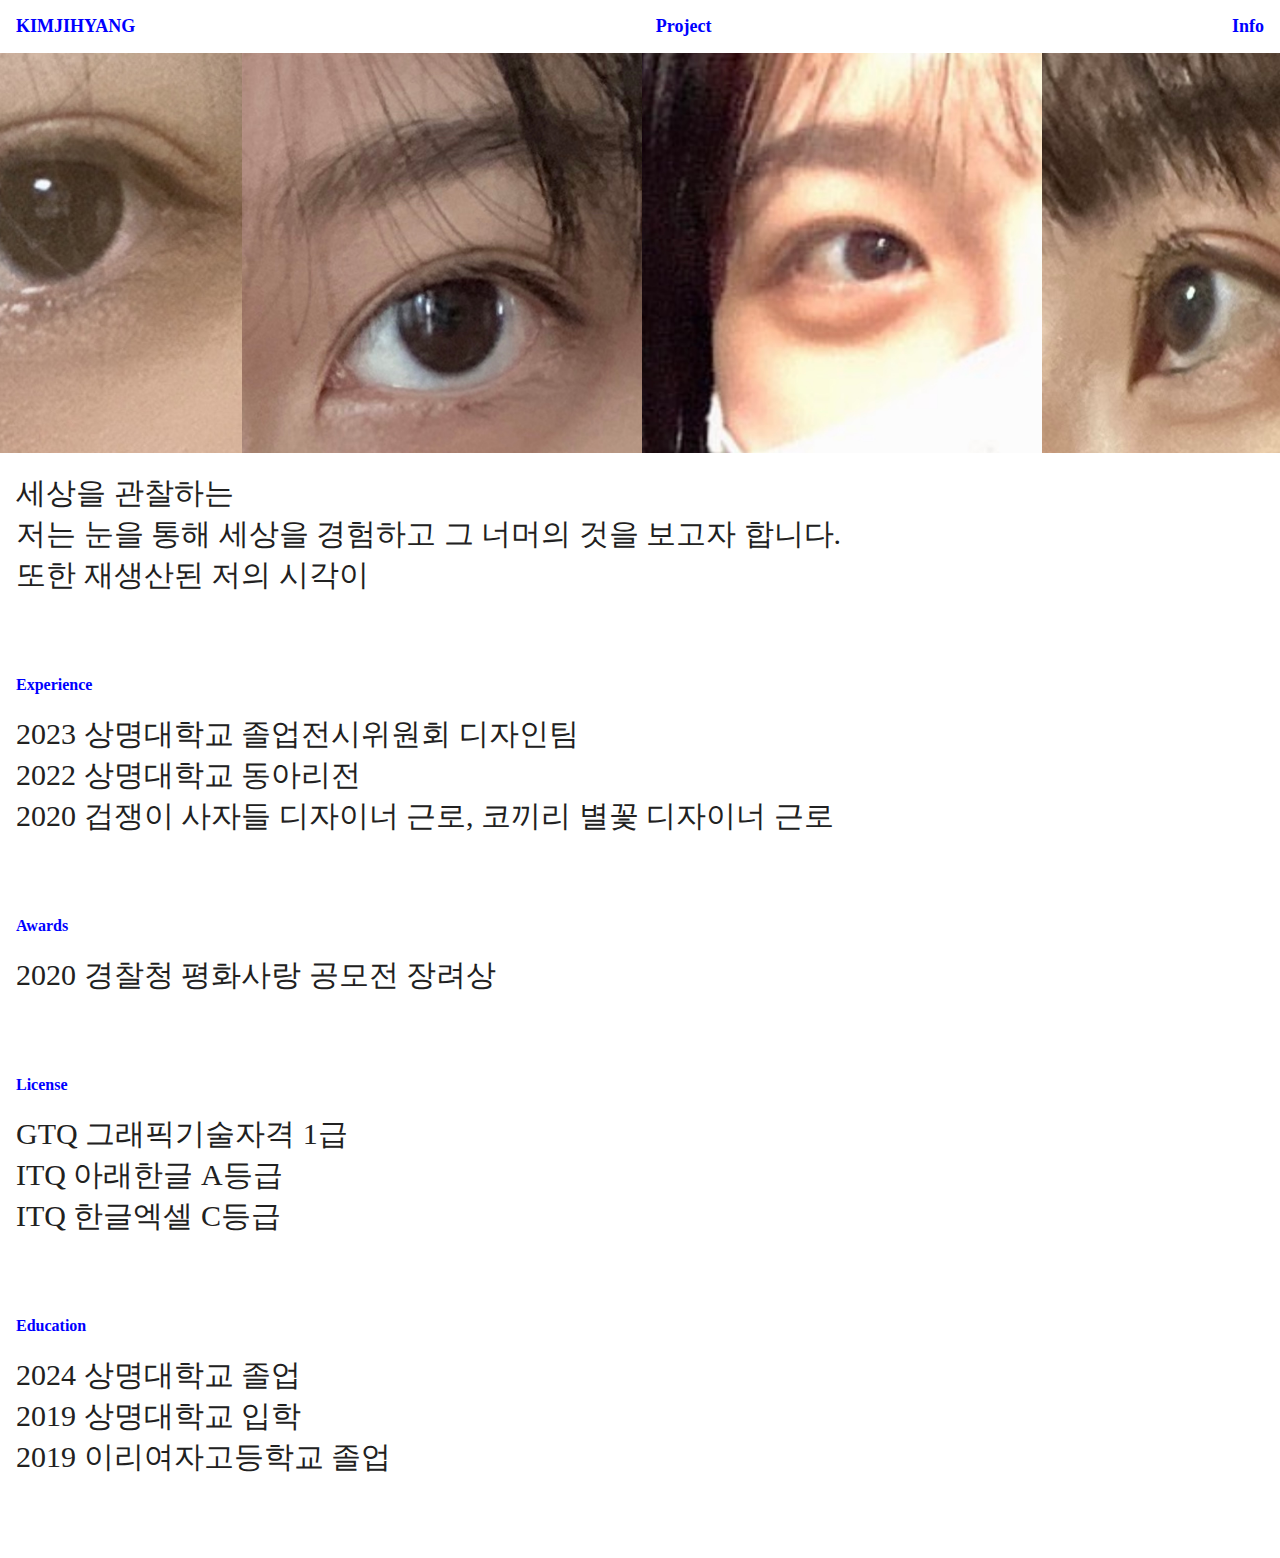
==== index.html @ 25b63cf9 "240224-1" ====
<!DOCTYPE html>
<html lang="ko">
  <head>
    <meta charset="UTF-8" />
    <meta http-equiv="X-UA-Compatible" content="IE=edge" />
    <meta name="viewport" content="width=device-width, initial-scale=1.0" />
    <title>KIMJIHYANG</title>
    <link rel="stylesheet" href="style.css" />
  </head>
  <body>
    <div class="nav">
      <div class="nav_container">
        <div class="page_link">
          <a class="home" href="home"></a>
        </div>
        <div class="project_link">
          <a class="project" href="./Project/index.html"></a>
        </div>
        <div class="info_link">
          <a class="info" href="info"></a>
        </div>
      </div>
    </div>
    <div class="background">
      <img src="/assets/background_img1.jpg" alt="" />
      <img src="/assets/background_img2.jpg" alt="" />
      <img src="/assets/background_img3.jpg" alt="" />
      <img src="/assets/background_img4.jpg" alt="" />
    </div>
    <div class="main">
      <div class="text">
        세상을 관찰하는
        <br />
        저는 눈을 통해 세상을 경험하고 그 너머의 것을 보고자 합니다.
        <br />
        또한 재생산된 저의 시각이
        <br />
      </div>
      <div class="experience">
        <div class="title">Experience</div>
        <div class="text">
          2023 상명대학교 졸업전시위원회 디자인팀
          <br />
          2022 상명대학교 동아리전
          <br />
          2020 겁쟁이 사자들 디자이너 근로, 코끼리 별꽃 디자이너 근로
        </div>
      </div>
      <div class="awards">
        <div class="title">Awards</div>
        <div class="text">2020 경찰청 평화사랑 공모전 장려상</div>
      </div>
      <div class="license">
        <div class="title">License</div>
        <div class="text">
          GTQ 그래픽기술자격 1급
          <br />
          ITQ 아래한글 A등급
          <br />
          ITQ 한글엑셀 C등급
        </div>
      </div>
      <div class="education">
        <div class="title">Education</div>
        <div class="text">
          2024 상명대학교 졸업
          <br />
          2019 상명대학교 입학
          <br />
          2019 이리여자고등학교 졸업
        </div>
      </div>
    </div>
  </body>
</html>
---- style.css ----
@charset "UTF-8";
*,
*::after,
*::before {
  box-sizing: border-box;
}

body {
  margin: 0;
  font-family: "Pretendard";
  line-height: normal;
  overflow-x: hidden;
}

a {
  text-decoration: none;
  color: blue;
}

.home::before {
  content: "KIMJIHYANG";
  text-decoration: none;
  color: blue;
}

.home:hover::before {
  content: "김지향";
  margin-right: 55px;
  text-decoration: none;
  color: blue;
}

.project::before {
  content: "Project";
  text-decoration: none;
  color: blue;
}

.project:hover::before {
  content: "프로젝트";
  text-decoration: none;
  color: blue;
}

.info::before {
  content: "Info";
  text-decoration: none;
  color: blue;
}

.info:hover::before {
  content: "정보";
  text-decoration: none;
  color: blue;
}

.nav_container {
  display: flex;
  justify-content: space-between;
  margin: 16px;
  font-family: "Pretendard";
  font-size: 18px;
  font-weight: 600;
}

.background {
  display: flex;
  flex-direction: row;
  justify-content: center;
}
.background img {
  width: 400px;
  height: 400px;
  width: 100%;
}

.main .title {
  margin: 16px;
  font-weight: 600;
  color: blue;
}
.main .text {
  font-size: 30px;
  margin-left: 16px;
  margin-right: 16px;
  margin-top: 20px;
  margin-bottom: 80px;
  color: rgb(33, 33, 33);
}
.main .text span {
  color: blue;
}
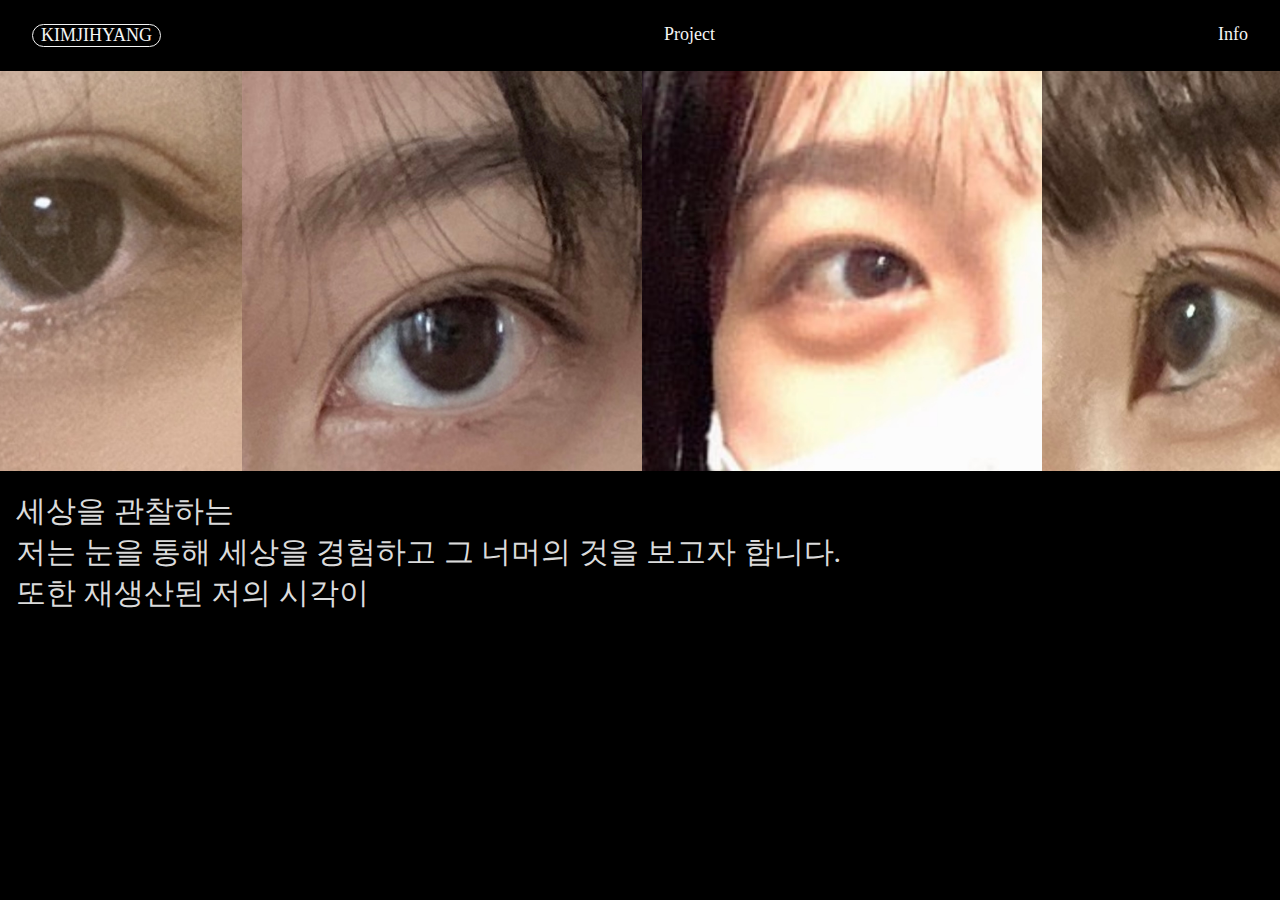
==== commit 721414d0: "240228-02" ====
--- a/index.html
+++ b/index.html
@@ -36,40 +36,6 @@
         또한 재생산된 저의 시각이
         <br />
       </div>
-      <div class="experience">
-        <div class="title">Experience</div>
-        <div class="text">
-          2023 상명대학교 졸업전시위원회 디자인팀
-          <br />
-          2022 상명대학교 동아리전
-          <br />
-          2020 겁쟁이 사자들 디자이너 근로, 코끼리 별꽃 디자이너 근로
-        </div>
-      </div>
-      <div class="awards">
-        <div class="title">Awards</div>
-        <div class="text">2020 경찰청 평화사랑 공모전 장려상</div>
-      </div>
-      <div class="license">
-        <div class="title">License</div>
-        <div class="text">
-          GTQ 그래픽기술자격 1급
-          <br />
-          ITQ 아래한글 A등급
-          <br />
-          ITQ 한글엑셀 C등급
-        </div>
-      </div>
-      <div class="education">
-        <div class="title">Education</div>
-        <div class="text">
-          2024 상명대학교 졸업
-          <br />
-          2019 상명대학교 입학
-          <br />
-          2019 이리여자고등학교 졸업
-        </div>
-      </div>
     </div>
   </body>
 </html>
--- a/style.css
+++ b/style.css
@@ -10,57 +10,75 @@
   font-family: "Pretendard";
   line-height: normal;
   overflow-x: hidden;
+  background-color: black;
 }
 
-a {
+.page_link {
   text-decoration: none;
-  color: blue;
+  color: whitesmoke;
+  border-radius: 30px;
+  border: 1px solid whitesmoke;
+  width: -webkit-fit-content;
+  width: -moz-fit-content;
+  width: fit-content;
+}
+.page_link a {
+  padding: 8px;
 }
 
-.home::before {
+.nav a {
+  text-decoration: none;
+  color: whitesmoke;
+}
+.nav .home::before {
   content: "KIMJIHYANG";
   text-decoration: none;
-  color: blue;
+  color: whitesmoke;
+  width: -webkit-fit-content;
+  width: -moz-fit-content;
+  width: fit-content;
 }
-
-.home:hover::before {
+.nav .home:hover::before {
   content: "김지향";
-  margin-right: 55px;
   text-decoration: none;
-  color: blue;
+  color: whitesmoke;
+  width: -webkit-fit-content;
+  width: -moz-fit-content;
+  width: fit-content;
 }
-
-.project::before {
+.nav .project::before {
   content: "Project";
   text-decoration: none;
-  color: blue;
+  color: whitesmoke;
 }
-
-.project:hover::before {
+.nav .project:hover::before {
   content: "프로젝트";
   text-decoration: none;
-  color: blue;
+  color: whitesmoke;
 }
-
-.info::before {
+.nav .project:hover::after {
+  text-decoration: none;
+  color: whitesmoke;
+}
+.nav .info::before {
   content: "Info";
   text-decoration: none;
-  color: blue;
+  color: whitesmoke;
 }
-
-.info:hover::before {
+.nav .info:hover::before {
   content: "정보";
   text-decoration: none;
-  color: blue;
+  color: whitesmoke;
 }
-
-.nav_container {
+.nav .nav_container {
   display: flex;
   justify-content: space-between;
   margin: 16px;
   font-family: "Pretendard";
   font-size: 18px;
-  font-weight: 600;
+  font-weight: 400;
+  padding-block: 8px;
+  padding-inline: 16px;
 }
 
 .background {
@@ -77,7 +95,7 @@
 .main .title {
   margin: 16px;
   font-weight: 600;
-  color: blue;
+  color: whitesmoke;
 }
 .main .text {
   font-size: 30px;
@@ -85,8 +103,8 @@
   margin-right: 16px;
   margin-top: 20px;
   margin-bottom: 80px;
-  color: rgb(33, 33, 33);
+  color: rgb(219, 219, 219);
 }
 .main .text span {
-  color: blue;
+  color: whitesmoke;
 }